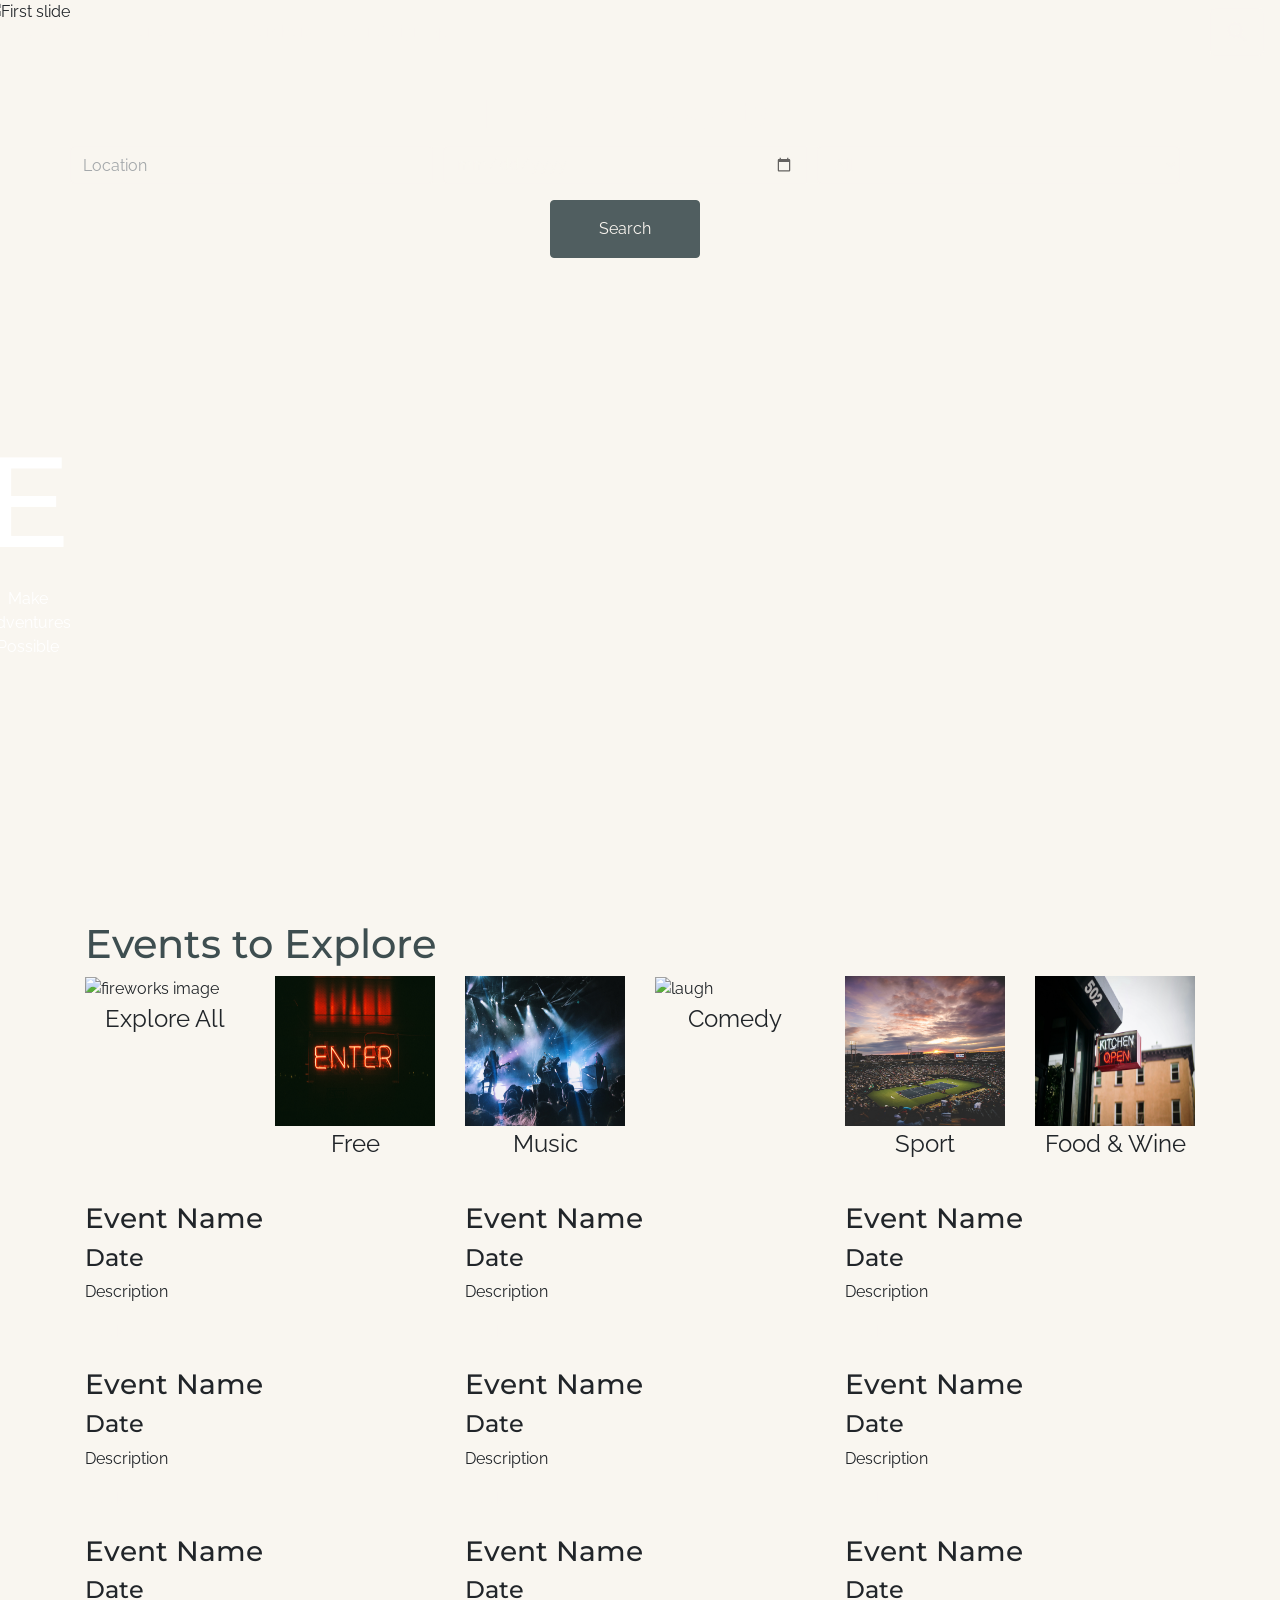
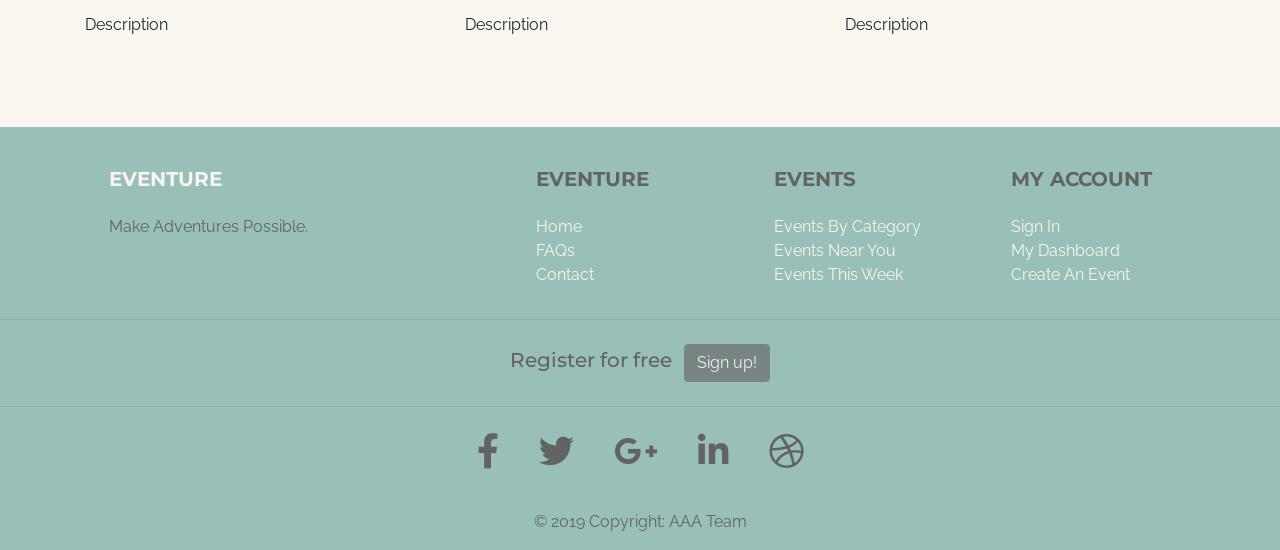
==== index.html @ 0b710f3f "fix responsive navbar" ====
<!DOCTYPE html>
<html lang="en">

<head>
  <meta charset="utf-8">
  <meta http-equiv="X-UA-Compatible" content="IE=edge">
  <title>Eventure</title>
  <meta name="viewport" content="width=device-width, initial-scale=1, shrink-to-fit=no">
  <link rel="stylesheet" href="https://stackpath.bootstrapcdn.com/bootstrap/4.3.1/css/bootstrap.min.css"
    integrity="sha384-ggOyR0iXCbMQv3Xipma34MD+dH/1fQ784/j6cY/iJTQUOhcWr7x9JvoRxT2MZw1T" crossorigin="anonymous">
  <link href="https://fonts.googleapis.com/css?family=Montserrat|Raleway" rel="stylesheet">
  <link rel="stylesheet" href="https://use.fontawesome.com/releases/v5.0.8/css/all.css">
  <link rel="stylesheet" type="text/css" media="screen" href="CSS/main.css">


</head>

<body class="noPadding">
 
  <div class="row">
    <nav class="navbar navbar-expand-lg fixed-top navbar-dark">
      <a class="navbar-brand" href="index.html"><i>Eventure</i></a>
      <button class="navbar-toggler" type="button" data-toggle="collapse" data-target="#navbarSupportedContent" aria-controls="navbarSupportedContent" aria-expanded="false" aria-label="Toggle navigation">
        <span class="navbar-toggler-icon"></span>
      </button>

      <div class="collapse navbar-collapse" id="navbarSupportedContent">
        <ul class="navbar-nav mr-auto">
          <li class="nav-item ">
            <a class="nav-link" href="#">Events <span class="sr-only">(current)</span></a>
          </li>
          <li class="nav-item">
            <a class="nav-link" href="#">News</a>
          </li>
          <li class="nav-item active">
            <a class="nav-link " href="#">
              Members
            </a>

          </li>

          <li class="nav-item">
            <a class="nav-link" href="#" tabindex="-1">Log In/ Sign Up</a>
          </li>
        </ul>
        <form class="form-inline my-2 my-lg-0">

          <button class="btn btn-outline-success my-2 my-sm-0 btn-lg magnify-icon" type="submit"><i
              class="fas fa-search"></i></button>
        </form>
      </div>
    </nav>
    <div class="search">
      <div class="container searchbar">
        <h1>Find an event!</h1>
        <div class="form-row">
          <div class="form-group col-lg-4">
            <label class="sr-only" for="location">Location</label>
            <input type="text" class="form-control searchforms" id="location" placeholder="Location">
          </div>
          <div class=" form-group col-lg-4">
            <label class="sr-only" for="date">When</label>
            <div class="input-group">
              <input type="date" class="form-control searchforms" id="date" placeholder="Date">
              <span class="input-group-addon"><i class="glyphicon glyphicon-calendar"></i></span>
            </div>
          </div>
          <div class="form-group col-lg-4">
            <label class="sr-only" for="category">Event Categories</label>
            <select id="category" name="category" class="form-control searchforms">
              <option value="1">All</option>
              <option value="2">Free</option>
              <option value="3">Music</option>
              <option value="4">Comedy</option>
              <option value="5">Sport</option>
              <option value="6">Food</option>
            </select>
          </div>
        </div>
        <div class="col-lg-12" id="button-center">
          <button type="submit" class="btn btn-default btn-primary searchbar-btn">Search</button>
        </div>
      </div>
    </div>

    <!--Entire width header/hero-->
    <div id="carouselExampleSlidesOnly" class="carousel slide" data-ride="carousel">
      <div class="carousel-inner event-slider ">
        <div class="carousel-item active banner-slide">
          <img class="d-block w-100" src="CSS/images/tickets_NEW.jpg" alt="First slide">
          <div class="carousel-caption d-none d-md-block text-center">
            <h1 class="carousel-title">Eventure</a></h1>
            <p>Make Adventures Possible</p>
          </div>
        </div>
        <div class="carousel-item banner-slide">
          <img class="d-block w-100" src="CSS/images/carousel1.jpg" alt="Second slide">
          <div class="carousel-caption d-none d-md-block">
            <h1 class="carousel-title">Have a boogie</h1>
            <p></p>
          </div>
        </div>

        <div class="carousel-item banner-slide">
          <img class="d-block w-100" src="CSS/images/carousel4-laughter.jpg" alt="Third slide">
          <div class="carousel-caption d-none d-md-block">
            <h1 class="carousel-title">Have a laugh</a></h1>
            <p></p>
          </div>
        </div>
        <div class="carousel-item banner-slide">
          <img class="d-block w-100" src="CSS/images/carousel-sport.jpg" alt="Fourth slide">
          <div class="carousel-caption d-none d-md-block">
            <h1 class="carousel-title">Make some noise</a></h1>
            <p></p>
          </div>
        </div>
        <div class="carousel-item banner-slide">
          <img class="d-block w-100" src="CSS/images/carousel3.jpg" alt="Fifth slide">
          <div class="carousel-caption d-none d-md-block">
            <h1 class="carousel-title">Wine 'n Dine</a></h1>
            <p></p>
          </div>
        </div>
      </div>
    </div>
  </div>
  <!--Container with event categories-->
  <div class="container" id="explore">
    <h1>Events to Explore</h1>
    <div class="row">
      <div class="col-lg-2">
        <img src="CSS/images/bubbles.jpg" class="img-fluid" alt="fireworks image">
        <p>Explore All</p>
      </div>
      <div class="col-lg-2">
        <img src="CSS/images/free.jpg" class="img-fluid" alt="free image">
        <p>Free</p>
      </div>


      <div class="col-lg-2">

        <img src="CSS/images/music.jpg" class="img-fluid" alt="concert">
        <p>Music</p>
      </div>
      <div class="col-lg-2">

        <img src="CSS/images/laugh.jpg" class="img-fluid" alt="laugh">
        <p>Comedy</p>

      </div>
      <div class="col-lg-2">

        <img src="CSS/images/sport.jpg" class="img-fluid" alt="tennis game">
        <p>Sport</p>

      </div>
      <div class="col-lg-2">

        <img src="CSS/images/food.jpg" class="img-fluid" alt="tacos">
        <p>Food & Wine</p>
      </div>
    </div>

  </div>

  <!--Upcoming Events Grid-->
  <div class="container" id="upcoming-events">
    <div class="row">
      <div class="col-lg-4">
        <img scr-"" class=img-fluid alt="">
        <h3>Event Name</h3>
        <h4>Date</h4>
        <p>Description</p>
        <a href="#">Book Now</a>
      </div>
      <div class="col-lg-4">
        <img scr-"" class=img-fluid alt="">
        <h3>Event Name</h3>
        <h4>Date</h4>
        <p>Description</p>
        <a href="#">Book Now</a>
      </div>
      <div class="col-lg-4">
        <img scr-"" class=img-fluid alt="">
        <h3>Event Name</h3>
        <h4>Date</h4>
        <p>Description</p>
        <a href="#">Book Now</a>
      </div>
      <div class="col-lg-4">
        <img scr-"" class=img-fluid alt="">
        <h3>Event Name</h3>
        <h4>Date</h4>
        <p>Description</p>
        <a href="#">Book Now</a>
      </div>
      <div class="col-lg-4">
        <img scr-"" class=img-fluid alt="">
        <h3>Event Name</h3>
        <h4>Date</h4>
        <p>Description</p>
        <a href="#">Book Now</a>
      </div>
      <div class="col-lg-4">
        <img scr-"" class=img-fluid alt="">
        <h3>Event Name</h3>
        <h4>Date</h4>
        <p>Description</p>
        <a href="#">Book Now</a>
      </div>
      <div class="col-lg-4">
        <img scr-"" class=img-fluid alt="">
        <h3>Event Name</h3>
        <h4>Date</h4>
        <p>Description</p>
        <a href="#">Book Now</a>
      </div>
      <div class="col-lg-4">
        <img scr-"" class=img-fluid alt="">
        <h3>Event Name</h3>
        <h4>Date</h4>
        <p>Description</p>
        <a href="#">Book Now</a>
      </div>
      <div class="col-lg-4">
        <img scr-"" class=img-fluid alt="">
        <h3>Event Name</h3>
        <h4>Date</h4>
        <p>Description</p>
        <a href="#">Book Now</a>
      </div>

    </div>










  </div>
  <!-- Footer -->
  <footer class="page-footer font-small stylish-color-dark pt-4">
    <!-- Footer Links -->
    <div class="container text-center text-md-left">

      <!-- Grid row -->
      <div class="row">

        <!-- Grid column -->
        <div class="col-md-4 mx-auto">

          <!-- Content -->
          <h5 class="font-weight-bold text-uppercase mt-3 mb-4 logo">EVENTURE</h5>
          <p>Make Adventures Possible.</p>

        </div>
        <!-- Grid column -->

        <hr class="clearfix w-100 d-md-none">

        <!-- Grid column -->
        <div class="col-md-2 mx-auto">

          <!-- Links -->
          <h5 class="font-weight-bold text-uppercase mt-3 mb-4">Eventure</h5>

          <ul class="list-unstyled">
            <li>
              <a href="index.html">Home</a>
            </li>
            <li>
              <a href="HTML/faq.html">FAQs</a>
            </li>
            <li>
              <a href="HTML/contact.html">Contact</a>
            </li>
          </ul>

        </div>
        <!-- Grid column -->

        <hr class="clearfix w-100 d-md-none">

        <!-- Grid column -->
        <div class="col-md-2 mx-auto">

          <!-- Links -->
          <h5 class="font-weight-bold text-uppercase mt-3 mb-4">Events</h5>

          <ul class="list-unstyled">
            <li>
              <a href="#!">Events By Category</a>
            </li>
            <li>
              <a href="#!">Events Near You</a>
            </li>
            <li>
              <a href="#!">Events This Week</a>
            </li>
          </ul>

        </div>
        <!-- Grid column -->

        <hr class="clearfix w-100 d-md-none">

        <!-- Grid column -->
        <div class="col-md-2 mx-auto">

          <!-- Links -->
          <h5 class="font-weight-bold text-uppercase mt-3 mb-4">My Account</h5>

          <ul class="list-unstyled">
            <li>
              <a href="#!">Sign In</a>
            </li>
            <li>
              <a href="HTML/dashboard.html">My Dashboard</a>
            </li>
            <li>
              <a href="HTML/create-an-event.html">Create An Event</a>
            </li>

          </ul>

        </div>
        <!-- Grid column -->

      </div>
      <!-- Grid row -->

    </div>
    <!-- Footer Links -->

    <hr>

    <!-- Call to action -->
    <ul class="list-unstyled list-inline text-center py-2">
      <li class="list-inline-item">
        <h5 class="mb-1">Register for free</h5>
      </li>
      <li class="list-inline-item">
        <a href="#!" class="btn btn-danger btn-rounded">Sign up!</a>
      </li>
    </ul>
    <!-- Call to action -->

    <hr>

    <!-- Social buttons -->
    <ul class="list-unstyled list-inline text-center">
      <li class="list-inline-item">
        <a class="btn-floating btn-fb mx-1">
          <i class="fab fa-facebook-f"> </i>
        </a>
      </li>
      <li class="list-inline-item">
        <a class="btn-floating btn-tw mx-1">
          <i class="fab fa-twitter"> </i>
        </a>
      </li>
      <li class="list-inline-item">
        <a class="btn-floating btn-gplus mx-1">
          <i class="fab fa-google-plus-g"> </i>
        </a>
      </li>
      <li class="list-inline-item">
        <a class="btn-floating btn-li mx-1">
          <i class="fab fa-linkedin-in"> </i>
        </a>
      </li>
      <li class="list-inline-item">
        <a class="btn-floating btn-dribbble mx-1">
          <i class="fab fa-dribbble"> </i>
        </a>
      </li>
    </ul>
    <!-- Social buttons -->

    <!-- Copyright -->
    <div class="footer-copyright text-center py-3">© 2019 Copyright: AAA Team
    </div>
    <!-- Copyright -->

  </footer>
  <!-- Optional JavaScript -->
  <!-- jQuery first, then Popper.js, then Bootstrap JS -->
  <script src="https://code.jquery.com/jquery-3.3.1.slim.min.js"
    integrity="sha384-q8i/X+965DzO0rT7abK41JStQIAqVgRVzpbzo5smXKp4YfRvH+8abtTE1Pi6jizo" crossorigin="anonymous">
  </script>
  <script src="https://cdnjs.cloudflare.com/ajax/libs/popper.js/1.14.7/umd/popper.min.js"
    integrity="sha384-UO2eT0CpHqdSJQ6hJty5KVphtPhzWj9WO1clHTMGa3JDZwrnQq4sF86dIHNDz0W1" crossorigin="anonymous">
  </script>
  <script src="https://stackpath.bootstrapcdn.com/bootstrap/4.3.1/js/bootstrap.min.js"
    integrity="sha384-JjSmVgyd0p3pXB1rRibZUAYoIIy6OrQ6VrjIEaFf/nJGzIxFDsf4x0xIM+B07jRM" crossorigin="anonymous">
  </script>
  <script src="main.js"></script>
</body>

</html>
---- CSS/main.css ----
body {
    background-color: #f9f6f0;
    font-family: 'Raleway', sans-serif;
    padding-top: 56px;
}

.noPadding {
    padding-top: 0;
}

h1, h2, h3, h4, h5 {
    font-family: 'Montserrat', sans-serif;
}
/* Links */

a {
    color: #f9f6f0;
}
a:hover {
    font-weight: bold;
    color: #f9f6f0;
}
/* Navbar */
.navbar-dark .navbar-brand {
    color: #f9f6f0;
}
.navbar-dark .navbar-nav .nav-link {
    color:  #f9f6f0;
}

.navbar-dark .navbar-nav .active>.nav-link {
    color: #f9f6f0;
}

/* Med-small screens */
@media screen and (max-width: 992px) {
    .navbar-collapse{
        background-color: #3E4E50;
        opacity: .9;
    }

}
/* Button styles */
.btn {
    background-color: #3E4E50;
    border-color: #3E4E50;
    color: #f9f6f0;
    opacity: .9;
}
.btn:hover {
    font-weight: bold;
    background-color: #3E4E50;
    border-color: #3E4E50;
    opacity: 1;
    

}
.eventJumbo {
    background: url(images/placeholder_jumbo.jpg);
    background-size: cover;
    height: 50vh;
}

#eventInformation {
    background: #70A9A1;
    height: 50vh;
}

#eventInformation h1 {
    font-size: 2em;
}

#socialButtons {
    height: 50px;
    background-color: #D9594C;
    overflow: hidden;
}

#socialButtons h3 {
    display: inline-block;
}

.fab {
   font-size: 35px;
   margin: 5px;
   padding: 5px;
}

#map {
    height: 400px;
    margin: 0;
    padding: 0;
}

#map2 {
    height: 400px;
    margin: 0;
    padding: 0;
}

.fa-twitter:hover {
    color:  #1DA1F2;
    cursor: pointer;
}

.fa-facebook:hover {
    color:  #3b5998;
    cursor: pointer;
}

.fa-instagram:hover {
    color:  #bc2a8d;
    cursor: pointer;


}

footer {
    background-color: #70A9A1;
    margin-top: 50px;
    opacity: .7;
}

h5.logo{
    color: #f9f6f0;
}

#createEventButton {
    display: block;
    margin: 0 auto;
}

.contactUsInner .form-row .form-group col-lg-4{
    display: block;
    margin: 0 auto;
}

/* Main search Bar */
.search {
    width: 100%;
    position: absolute;
    top: 10%;
    z-index: 10;
 }
.searchbar h1 {
   text-align: center;  
   color: #f9f6f0;
}
.searchbar .form-control {
    opacity: .6;
 }

 .searchbar-btn {
    padding: 1rem 3em;
   
 }

.btn.magnify-icon {
    background-color: transparent;
    border: 1px solid #f9f6f0;
       
}

.btn.magnify-icon:hover {
    font-weight: bolder;
}

 #button-center{
    display: flex;
    justify-content: center;
    padding: 0;
 }
 
 /* Homepage Carousel*/
.event-slider .banner-slide {
   height: 100vh;
}

.banner-slide h1 {
  letter-spacing: 5px;
   font-size: 8em;
}

.banner-slide .carousel-caption {
   top: 45%;
   left: 0;
   width: 100%;
}
/* Find an Event Section */
#explore .img-fluid {
   height: 150px;
   width: 100%;
}

#explore h1 {
    color:  #3E4E50;
    margin-top: 20px;
 }
 
#explore p {
    text-align: center;
    font-size: 1.5em;
}

/*Member Dash components*/
#cont-text{
    text-align: center;
    overflow: hidden;
  }
  
  .dash-nav{
    float: inherit;
    margin-top: 70px;
    overflow: hidden;
    height: 90%;
    flex-flow: column;
    background-color: #7EA8BE;
    background-size: cover;
  
  }

  .dash-nav a{
      color: rgb(110, 110, 184);
  }

 
  
  #main-card{
    margin: 20px;
  }

.searchforms {
    background-color: transparent;
    border: 1.5px solid #f9f6f0;
    color:  #f9f6f0;
}
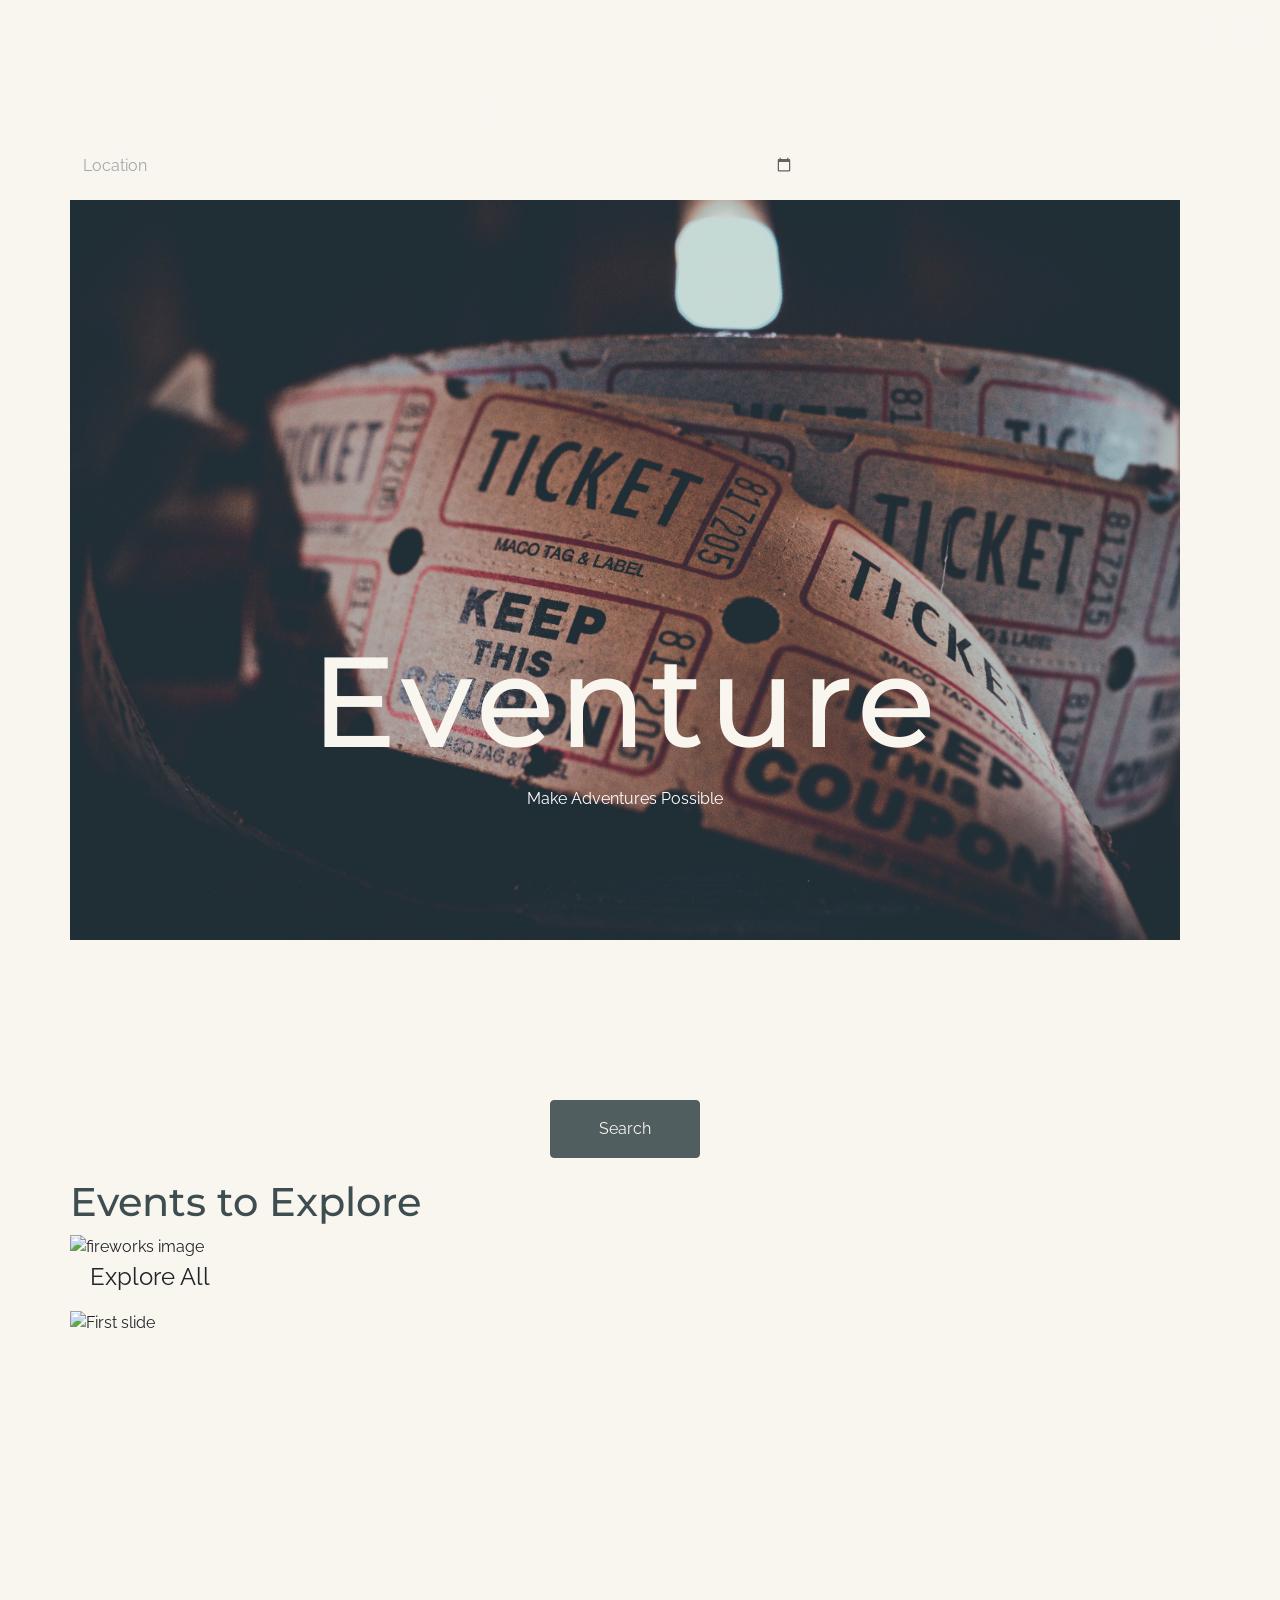
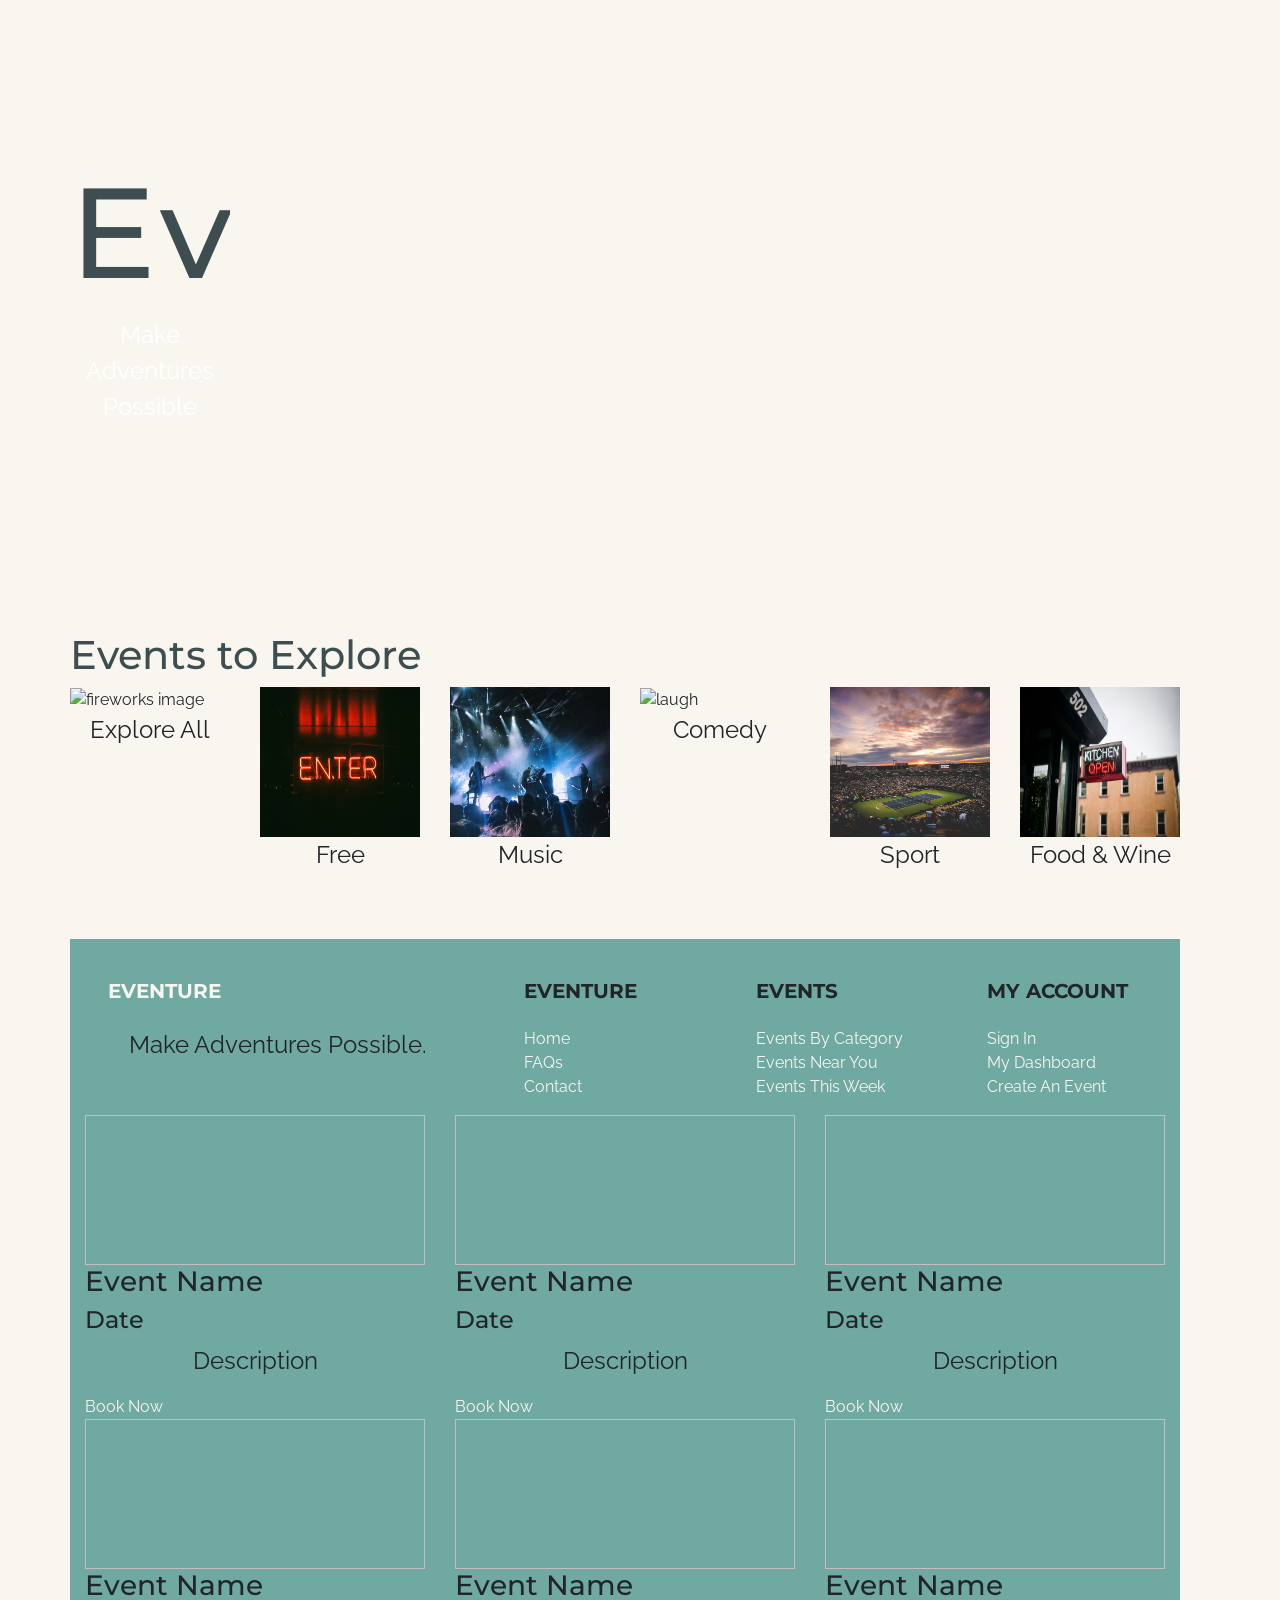
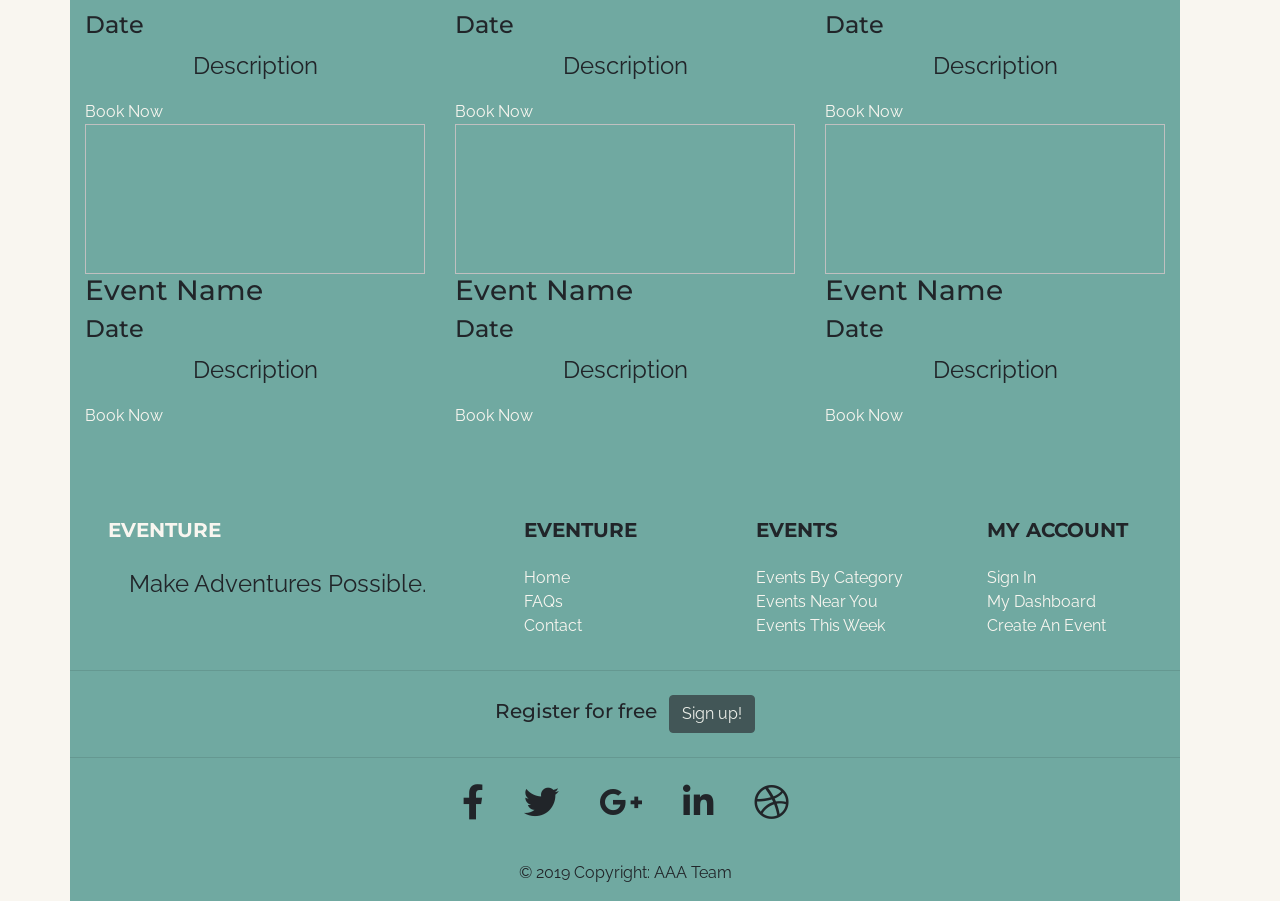
==== commit 76025213: "Merge branch 'production' into Jill" ====
--- a/index.html
+++ b/index.html
@@ -77,11 +77,60 @@
             </select>
           </div>
         </div>
+
+        <!--Entire width header/hero-->
+
+        <div id="carouselExampleSlidesOnly" class="carousel slide" data-ride="carousel">
+            <div class="carousel-inner event-slider ">
+                     <div class="carousel-item active banner-slide">
+                            <img class="d-block w-100" src="CSS/images/tickets.jpg" alt="First slide">
+                            <div class="carousel-caption d-none d-md-block text-center">
+                                <h1 class="carousel-title">Eventure</a></h1>
+                                <p>Make Adventures Possible</p>
+                            </div>
+                    </div>
+                <div class="carousel-item banner-slide">
+                    <img class="d-block w-100" src="CSS/images/carousel1.jpg" alt="Second slide">
+                    <div class="carousel-caption d-none d-md-block">
+                        <h1 class="carousel-title">Have a boogie</h1>
+                        <p></p>
+                    </div>
+                </div>
+              
+                <div class="carousel-item banner-slide">
+                    <img class="d-block w-100" src="CSS/images/carousel4-laughter.jpg" alt="Third slide">
+                    <div class="carousel-caption d-none d-md-block">
+                        <h1 class="carousel-title">Have a laugh</a></h1>
+                        <p></p>
+                    </div>
+                </div>
+                <div class="carousel-item banner-slide">
+                    <img class="d-block w-100" src="CSS/images/carousel-sport.jpg" alt="Fourth slide">
+                    <div class="carousel-caption d-none d-md-block">
+                        <h1 class="carousel-title">Make some noise</a></h1>
+                        <p></p>
+                    </div>
+                </div>
+                <div class="carousel-item banner-slide">
+                        <img class="d-block w-100" src="CSS/images/carousel3.jpg" alt="Fifth slide">
+                        <div class="carousel-caption d-none d-md-block">
+                            <h1 class="carousel-title">Wine 'n Dine</a></h1>
+                            <p></p>
+                        </div>
+                    </div>
+            </div>
         <div class="col-lg-12" id="button-center">
           <button type="submit" class="btn btn-default btn-primary searchbar-btn">Search</button>
         </div>
       </div>
     </div>
+    <!--Container with event categories-->
+    <div class="container" id="explore">
+        <h1>Events to Explore</h1>
+        <div class="row">
+            <div class="col-lg-2">
+                <img src="CSS/images/bubbles.jpg" class="img-fluid" alt="fireworks image">
+                <p>Explore All</p>
 
     <!--Entire width header/hero-->
     <div id="carouselExampleSlidesOnly" class="carousel slide" data-ride="carousel">
@@ -162,6 +211,97 @@
         <p>Food & Wine</p>
       </div>
     </div>
+    <!-- Footer -->
+<footer class="page-footer font-small stylish-color-dark pt-4">
+        <!-- Footer Links -->
+        <div class="container text-center text-md-left">
+    
+          <!-- Grid row -->
+          <div class="row">
+    
+            <!-- Grid column -->
+            <div class="col-md-4 mx-auto">
+    
+              <!-- Content -->
+              <h5 class="font-weight-bold text-uppercase mt-3 mb-4 logo">EVENTURE</h5>
+              <p>Make Adventures Possible.</p>
+    
+            </div>
+            <!-- Grid column -->
+    
+            <hr class="clearfix w-100 d-md-none">
+    
+            <!-- Grid column -->
+            <div class="col-md-2 mx-auto">
+    
+              <!-- Links -->
+              <h5 class="font-weight-bold text-uppercase mt-3 mb-4">Eventure</h5>
+    
+              <ul class="list-unstyled">
+                <li>
+                  <a href="#!">Home</a>
+                </li>
+                <li>
+                  <a href="#!">FAQs</a>
+                </li>
+                <li>
+                  <a href="#!">Contact</a>
+                </li>
+              </ul>
+    
+            </div>
+            <!-- Grid column -->
+    
+            <hr class="clearfix w-100 d-md-none">
+    
+            <!-- Grid column -->
+            <div class="col-md-2 mx-auto">
+    
+              <!-- Links -->
+              <h5 class="font-weight-bold text-uppercase mt-3 mb-4">Events</h5>
+    
+              <ul class="list-unstyled">
+                <li>
+                  <a href="#!">Events By Category</a>
+                </li>
+                <li>
+                  <a href="#!">Events Near You</a>
+                </li>
+                <li>
+                  <a href="#!">Events This Week</a>
+                </li>
+              </ul>
+    
+            </div>
+            <!-- Grid column -->
+    
+            <hr class="clearfix w-100 d-md-none">
+    
+            <!-- Grid column -->
+            <div class="col-md-2 mx-auto">
+    
+              <!-- Links -->
+              <h5 class="font-weight-bold text-uppercase mt-3 mb-4">My Account</h5>
+    
+              <ul class="list-unstyled">
+                <li>
+                  <a href="#!">Sign In</a>
+                </li>
+                <li>
+                  <a href="#!">My Dashboard</a>
+                </li>
+                <li>
+                  <a href="#!">Create An Event</a>
+                </li>
+            
+              </ul>
+    
+            </div>
+            <!-- Grid column -->
+    
+          </div>
+          <!-- Grid row -->
+    
 
   </div>
 
--- a/CSS/main.css
+++ b/CSS/main.css
@@ -17,21 +17,31 @@
     color: #f9f6f0;
 }
 a:hover {
+    text-decoration: underline;
+    text-decoration-color: #f9f6f0;
     font-weight: bold;
     color: #f9f6f0;
+    padding-bottom: 1px;
 }
 /* Navbar */
 .navbar-dark .navbar-brand {
     color: #f9f6f0;
 }
+
 .navbar-dark .navbar-nav .nav-link {
     color:  #f9f6f0;
 }
-
+.navbar-dark .navbar-nav .nav-link:hover {
+    text-decoration: underline;
+    text-decoration-color: #f9f6f0;
+}
 .navbar-dark .navbar-nav .active>.nav-link {
     color: #f9f6f0;
 }
 
+.color-header {
+    background-color: #70A9A1;
+}
 /* Med-small screens */
 @media screen and (max-width: 992px) {
     .navbar-collapse{
@@ -62,7 +72,8 @@
 }
 
 #eventInformation {
-    background: #70A9A1;
+  
+   padding-top: 35px;
     height: 50vh;
 }
 
@@ -98,6 +109,15 @@
     padding: 0;
 }
 
+#locationField, #controls {
+    position: relative;
+  }
+
+ .autocomplete {
+    position: absolute;
+    width: 50%;
+  }
+
 .fa-twitter:hover {
     color:  #1DA1F2;
     cursor: pointer;
@@ -118,7 +138,7 @@
 footer {
     background-color: #70A9A1;
     margin-top: 50px;
-    opacity: .7;
+    
 }
 
 h5.logo{
@@ -203,6 +223,18 @@
 }
 
 /*Member Dash components*/
+#blktxt a{
+    color: rgb(21, 22, 22);
+}
+
+#blktxt .btn.magnify-icon{
+    border: 1px solid black;
+}
+
+#blktxt .fa-search{
+    color: rgb(21, 22, 22);
+}
+
 #cont-text{
     text-align: center;
     overflow: hidden;
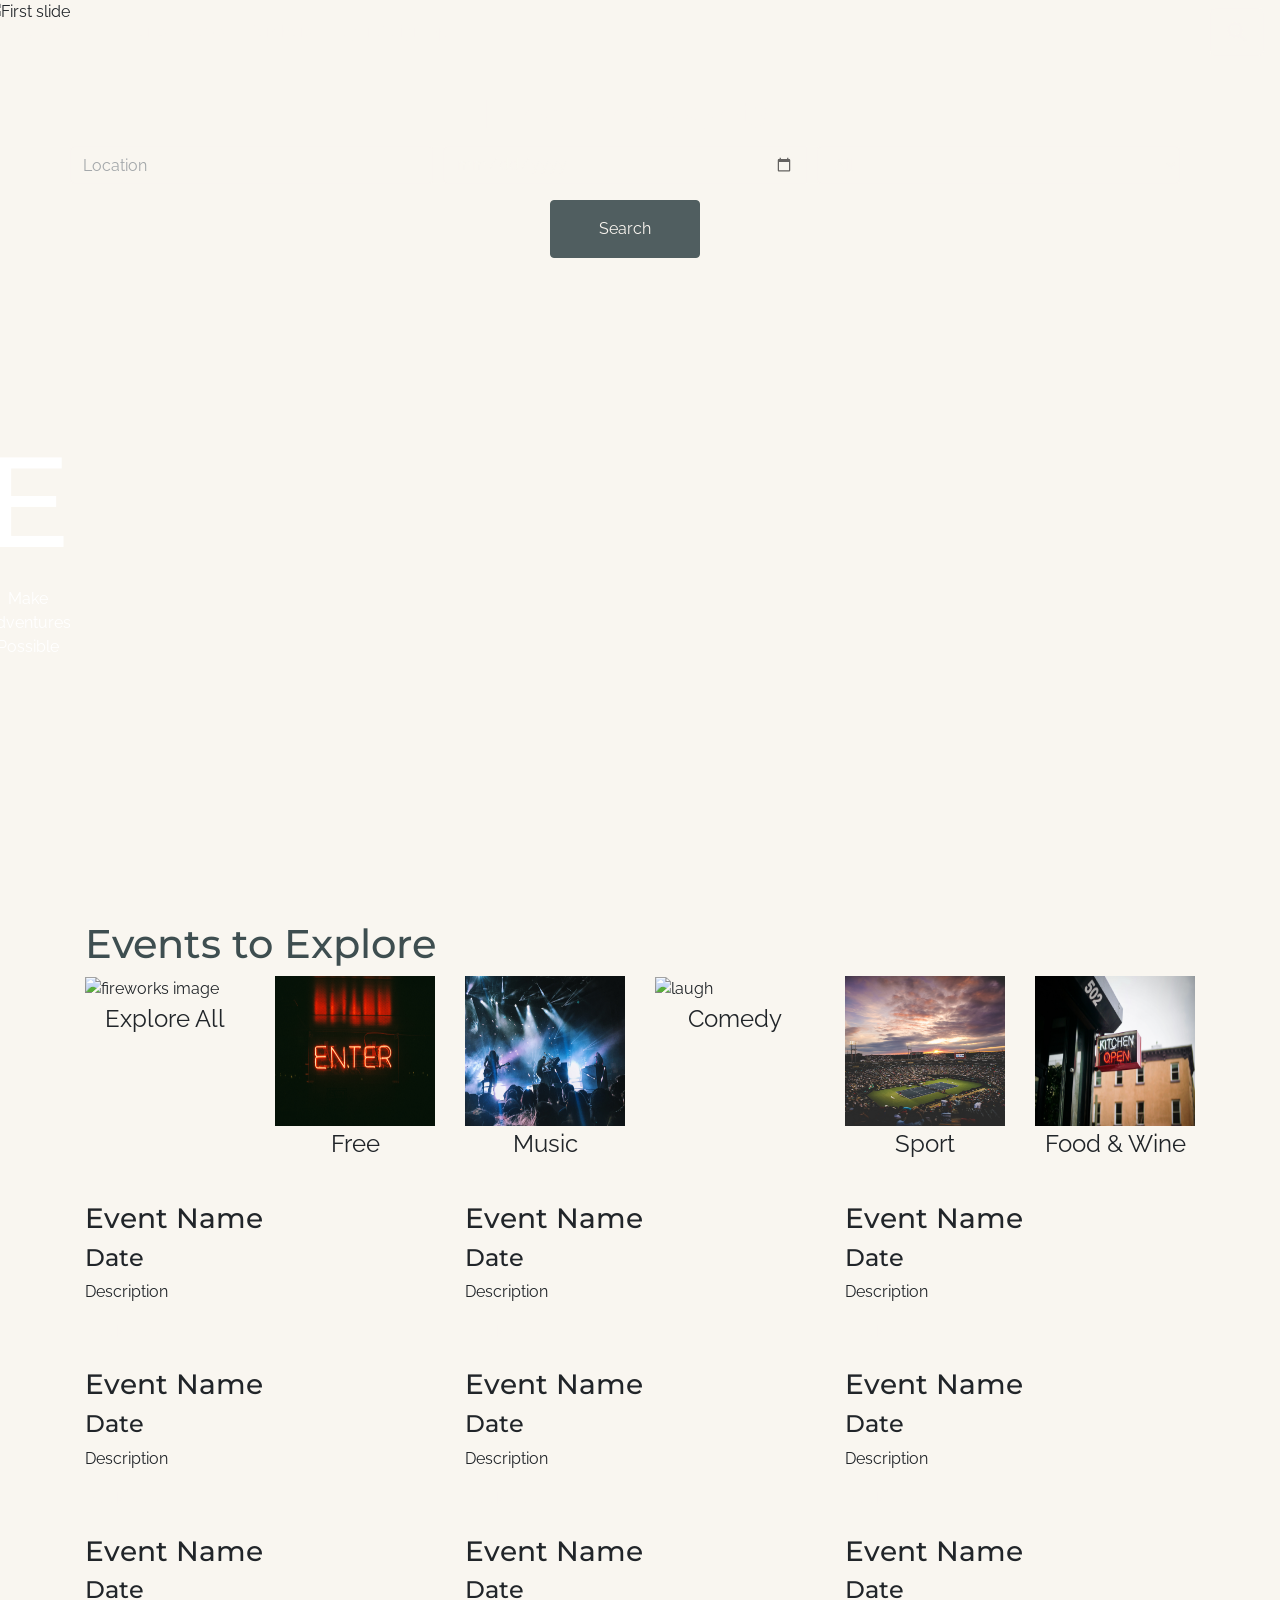
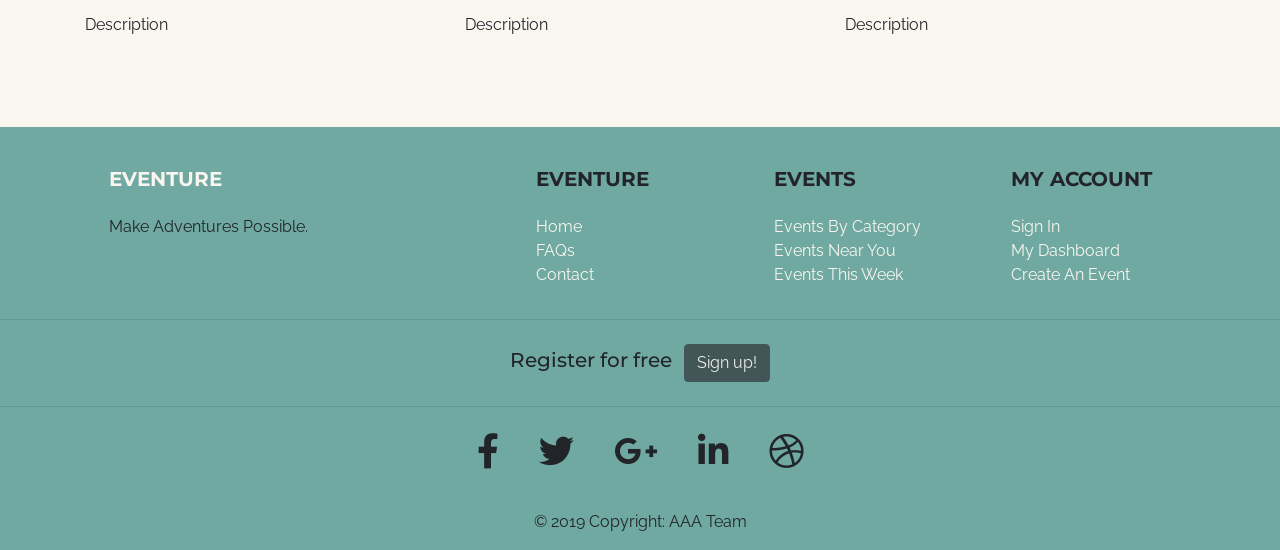
==== commit 946435f4: "Fix index.html" ====
--- a/index.html
+++ b/index.html
@@ -77,60 +77,11 @@
             </select>
           </div>
         </div>
-
-        <!--Entire width header/hero-->
-
-        <div id="carouselExampleSlidesOnly" class="carousel slide" data-ride="carousel">
-            <div class="carousel-inner event-slider ">
-                     <div class="carousel-item active banner-slide">
-                            <img class="d-block w-100" src="CSS/images/tickets.jpg" alt="First slide">
-                            <div class="carousel-caption d-none d-md-block text-center">
-                                <h1 class="carousel-title">Eventure</a></h1>
-                                <p>Make Adventures Possible</p>
-                            </div>
-                    </div>
-                <div class="carousel-item banner-slide">
-                    <img class="d-block w-100" src="CSS/images/carousel1.jpg" alt="Second slide">
-                    <div class="carousel-caption d-none d-md-block">
-                        <h1 class="carousel-title">Have a boogie</h1>
-                        <p></p>
-                    </div>
-                </div>
-              
-                <div class="carousel-item banner-slide">
-                    <img class="d-block w-100" src="CSS/images/carousel4-laughter.jpg" alt="Third slide">
-                    <div class="carousel-caption d-none d-md-block">
-                        <h1 class="carousel-title">Have a laugh</a></h1>
-                        <p></p>
-                    </div>
-                </div>
-                <div class="carousel-item banner-slide">
-                    <img class="d-block w-100" src="CSS/images/carousel-sport.jpg" alt="Fourth slide">
-                    <div class="carousel-caption d-none d-md-block">
-                        <h1 class="carousel-title">Make some noise</a></h1>
-                        <p></p>
-                    </div>
-                </div>
-                <div class="carousel-item banner-slide">
-                        <img class="d-block w-100" src="CSS/images/carousel3.jpg" alt="Fifth slide">
-                        <div class="carousel-caption d-none d-md-block">
-                            <h1 class="carousel-title">Wine 'n Dine</a></h1>
-                            <p></p>
-                        </div>
-                    </div>
-            </div>
         <div class="col-lg-12" id="button-center">
           <button type="submit" class="btn btn-default btn-primary searchbar-btn">Search</button>
         </div>
       </div>
     </div>
-    <!--Container with event categories-->
-    <div class="container" id="explore">
-        <h1>Events to Explore</h1>
-        <div class="row">
-            <div class="col-lg-2">
-                <img src="CSS/images/bubbles.jpg" class="img-fluid" alt="fireworks image">
-                <p>Explore All</p>
 
     <!--Entire width header/hero-->
     <div id="carouselExampleSlidesOnly" class="carousel slide" data-ride="carousel">
@@ -211,97 +162,6 @@
         <p>Food & Wine</p>
       </div>
     </div>
-    <!-- Footer -->
-<footer class="page-footer font-small stylish-color-dark pt-4">
-        <!-- Footer Links -->
-        <div class="container text-center text-md-left">
-    
-          <!-- Grid row -->
-          <div class="row">
-    
-            <!-- Grid column -->
-            <div class="col-md-4 mx-auto">
-    
-              <!-- Content -->
-              <h5 class="font-weight-bold text-uppercase mt-3 mb-4 logo">EVENTURE</h5>
-              <p>Make Adventures Possible.</p>
-    
-            </div>
-            <!-- Grid column -->
-    
-            <hr class="clearfix w-100 d-md-none">
-    
-            <!-- Grid column -->
-            <div class="col-md-2 mx-auto">
-    
-              <!-- Links -->
-              <h5 class="font-weight-bold text-uppercase mt-3 mb-4">Eventure</h5>
-    
-              <ul class="list-unstyled">
-                <li>
-                  <a href="#!">Home</a>
-                </li>
-                <li>
-                  <a href="#!">FAQs</a>
-                </li>
-                <li>
-                  <a href="#!">Contact</a>
-                </li>
-              </ul>
-    
-            </div>
-            <!-- Grid column -->
-    
-            <hr class="clearfix w-100 d-md-none">
-    
-            <!-- Grid column -->
-            <div class="col-md-2 mx-auto">
-    
-              <!-- Links -->
-              <h5 class="font-weight-bold text-uppercase mt-3 mb-4">Events</h5>
-    
-              <ul class="list-unstyled">
-                <li>
-                  <a href="#!">Events By Category</a>
-                </li>
-                <li>
-                  <a href="#!">Events Near You</a>
-                </li>
-                <li>
-                  <a href="#!">Events This Week</a>
-                </li>
-              </ul>
-    
-            </div>
-            <!-- Grid column -->
-    
-            <hr class="clearfix w-100 d-md-none">
-    
-            <!-- Grid column -->
-            <div class="col-md-2 mx-auto">
-    
-              <!-- Links -->
-              <h5 class="font-weight-bold text-uppercase mt-3 mb-4">My Account</h5>
-    
-              <ul class="list-unstyled">
-                <li>
-                  <a href="#!">Sign In</a>
-                </li>
-                <li>
-                  <a href="#!">My Dashboard</a>
-                </li>
-                <li>
-                  <a href="#!">Create An Event</a>
-                </li>
-            
-              </ul>
-    
-            </div>
-            <!-- Grid column -->
-    
-          </div>
-          <!-- Grid row -->
-    
 
   </div>
 
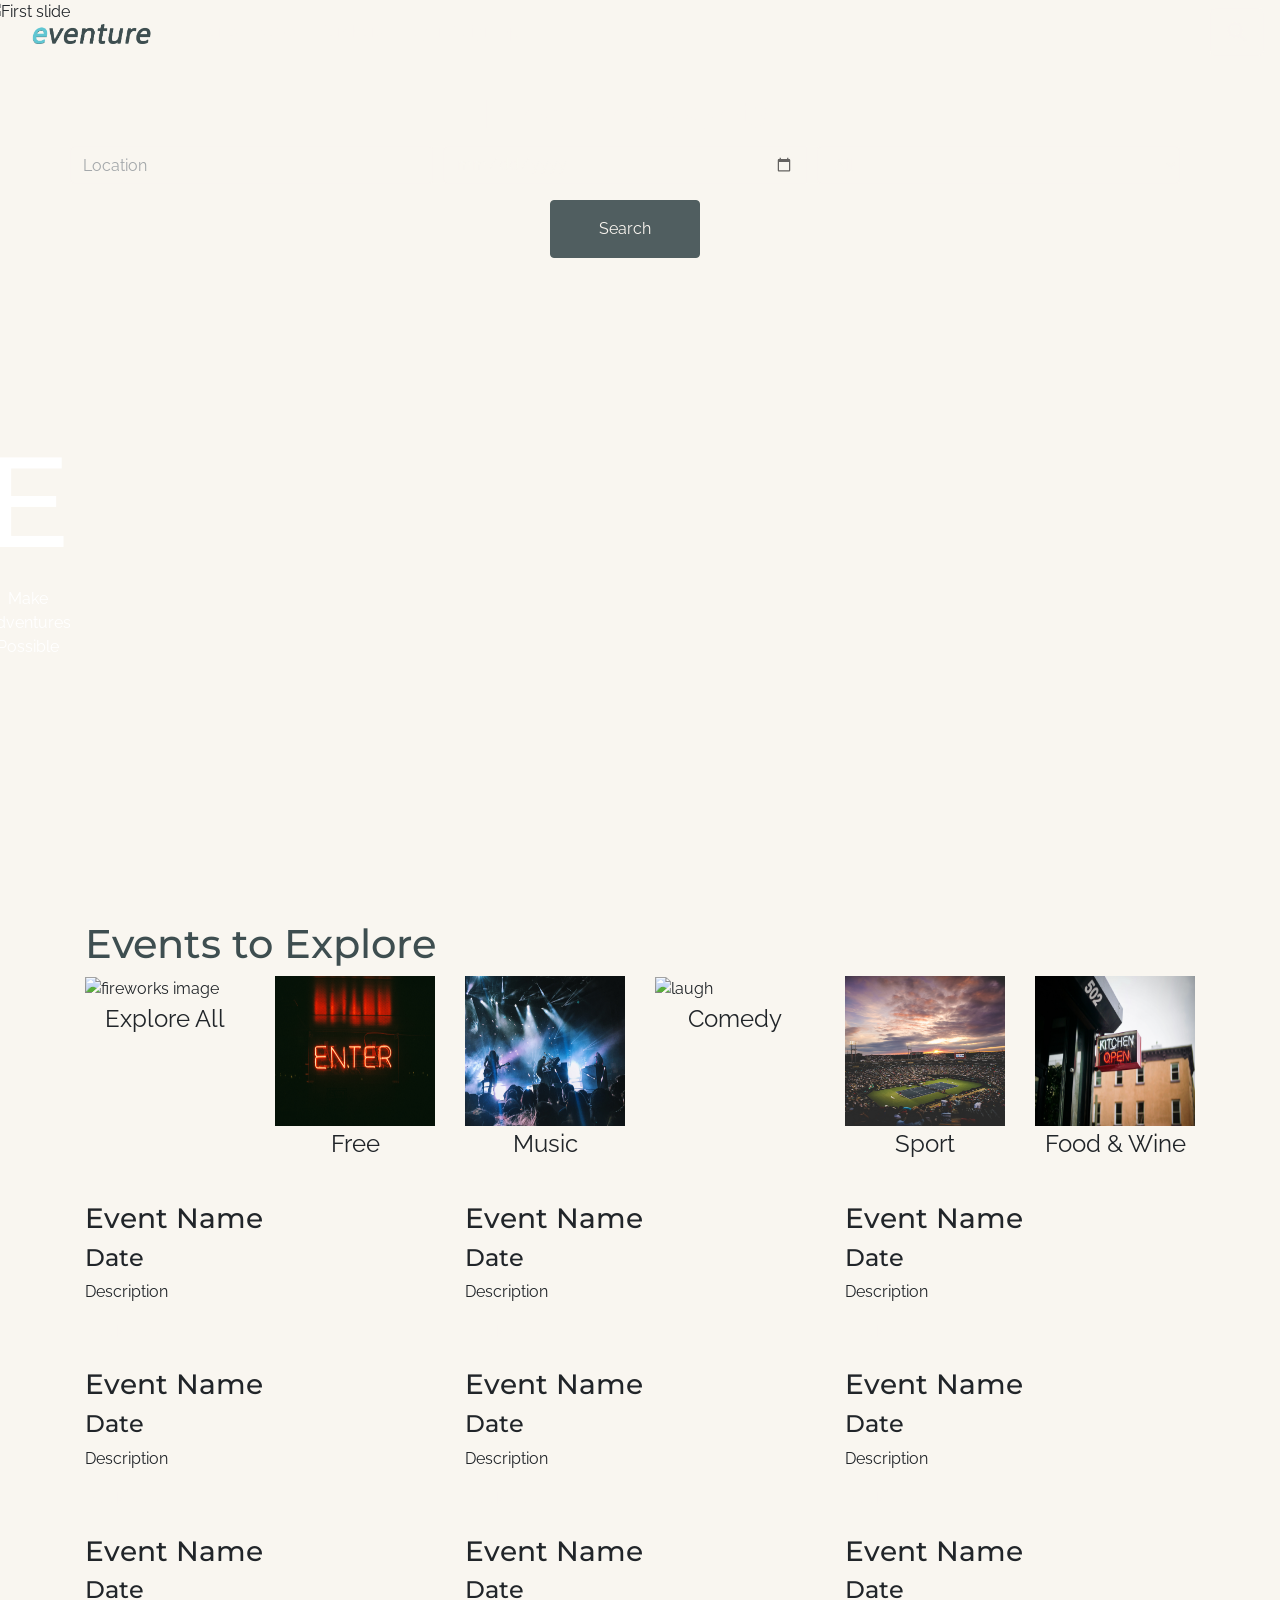
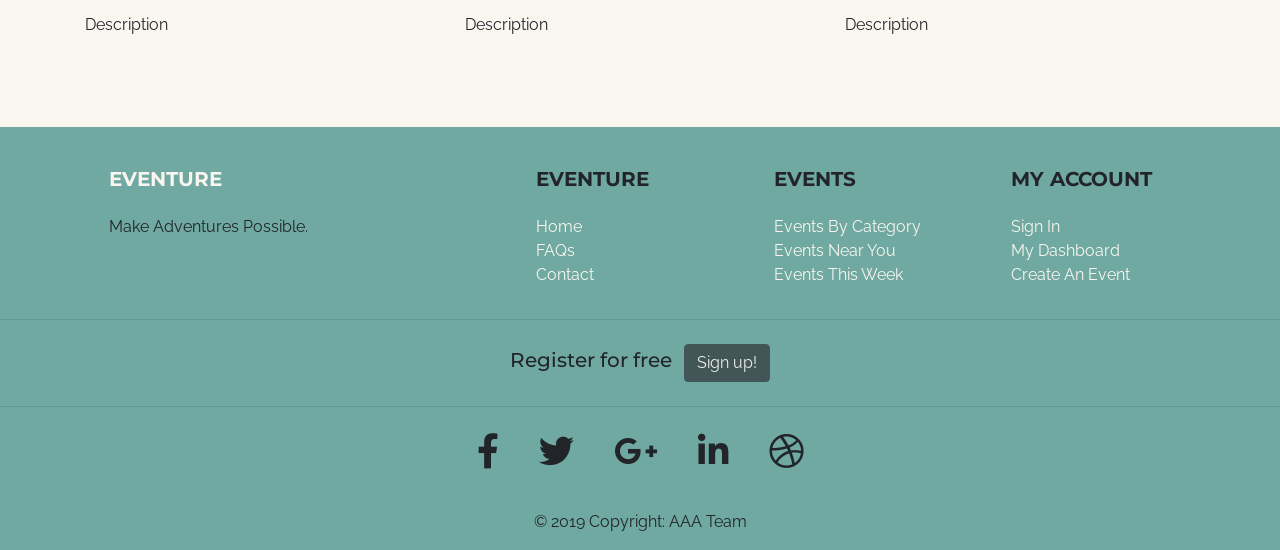
==== commit 68847e32: "Added logo to header" ====
--- a/index.html
+++ b/index.html
@@ -19,7 +19,7 @@
  
   <div class="row">
     <nav class="navbar navbar-expand-lg fixed-top navbar-dark">
-      <a class="navbar-brand" href="index.html"><i>Eventure</i></a>
+      <a class="navbar-brand" href="index.html"><img src="CSS/images/eventure logo 2.2.png" class="logo-icon"></a>
       <button class="navbar-toggler" type="button" data-toggle="collapse" data-target="#navbarSupportedContent" aria-controls="navbarSupportedContent" aria-expanded="false" aria-label="Toggle navigation">
         <span class="navbar-toggler-icon"></span>
       </button>
--- a/CSS/main.css
+++ b/CSS/main.css
@@ -41,6 +41,10 @@
 
 .color-header {
     background-color: #70A9A1;
+}
+
+.logo-icon {
+    width: 150px;
 }
 /* Med-small screens */
 @media screen and (max-width: 992px) {
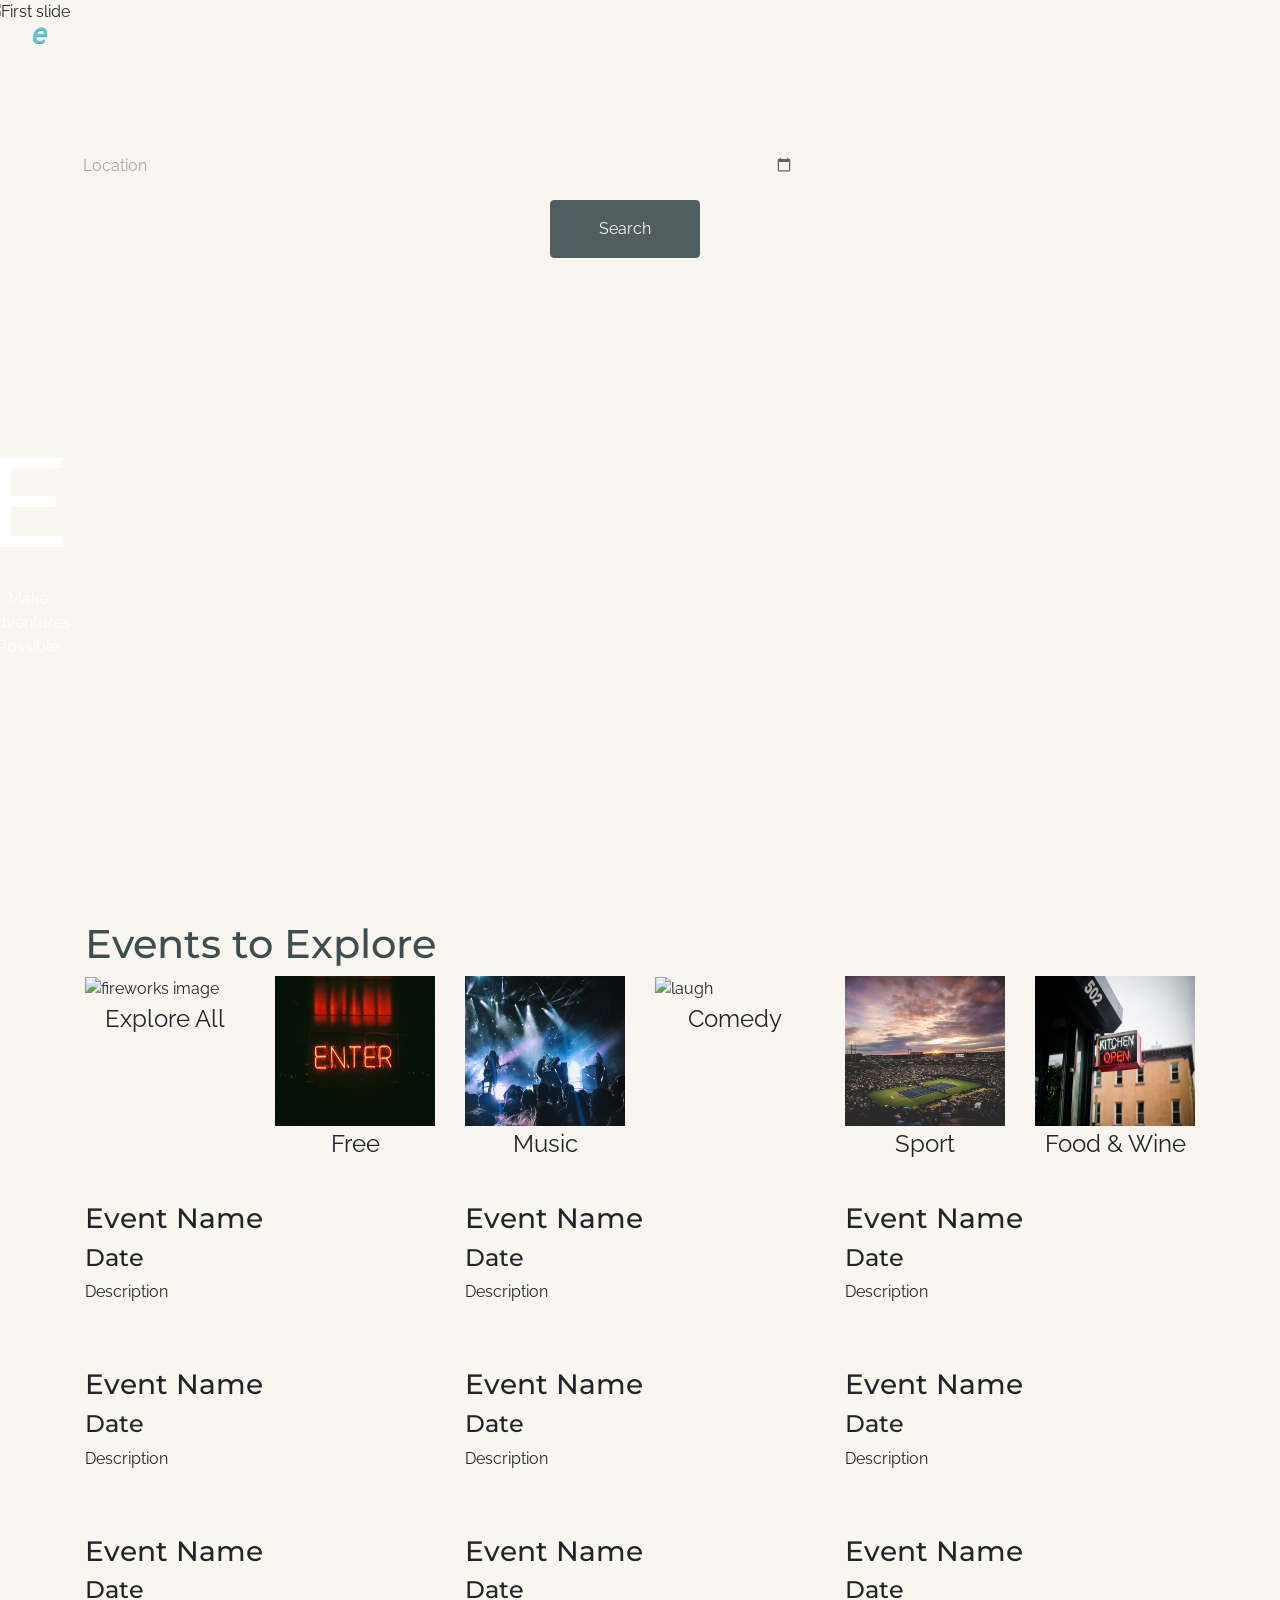
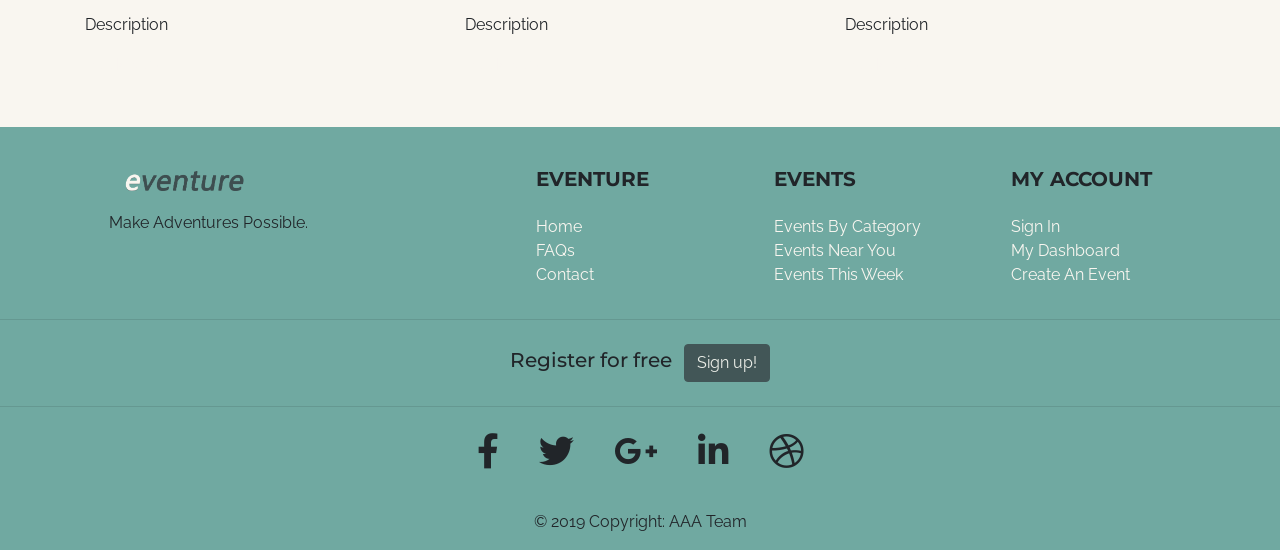
==== commit 1f58abe1: "Add logo to header and footer" ====
--- a/index.html
+++ b/index.html
@@ -19,7 +19,7 @@
  
   <div class="row">
     <nav class="navbar navbar-expand-lg fixed-top navbar-dark">
-      <a class="navbar-brand" href="index.html"><img src="CSS/images/eventure logo 2.2.png" class="logo-icon"></a>
+      <a class="navbar-brand" href="index.html"><img src="CSS/images/eventure logo 2.3.png" class="logo-icon"></a>
       <button class="navbar-toggler" type="button" data-toggle="collapse" data-target="#navbarSupportedContent" aria-controls="navbarSupportedContent" aria-expanded="false" aria-label="Toggle navigation">
         <span class="navbar-toggler-icon"></span>
       </button>
@@ -256,8 +256,10 @@
         <div class="col-md-4 mx-auto">
 
           <!-- Content -->
-          <h5 class="font-weight-bold text-uppercase mt-3 mb-4 logo">EVENTURE</h5>
-          <p>Make Adventures Possible.</p>
+          <!-- <h5 class="font-weight-bold text-uppercase mt-3 mb-4 logo-icon">EVENTURE</h5> -->
+          
+          <img src="CSS/images/eventure logo 2.4(white).png" class="logo-icon footer">
+            <p style="padding-top: 20px">Make Adventures Possible.</p>
 
         </div>
         <!-- Grid column -->
--- a/CSS/main.css
+++ b/CSS/main.css
@@ -45,6 +45,10 @@
 
 .logo-icon {
     width: 150px;
+}
+
+.logo-icon.footer {
+    padding-top: 20px;
 }
 /* Med-small screens */
 @media screen and (max-width: 992px) {
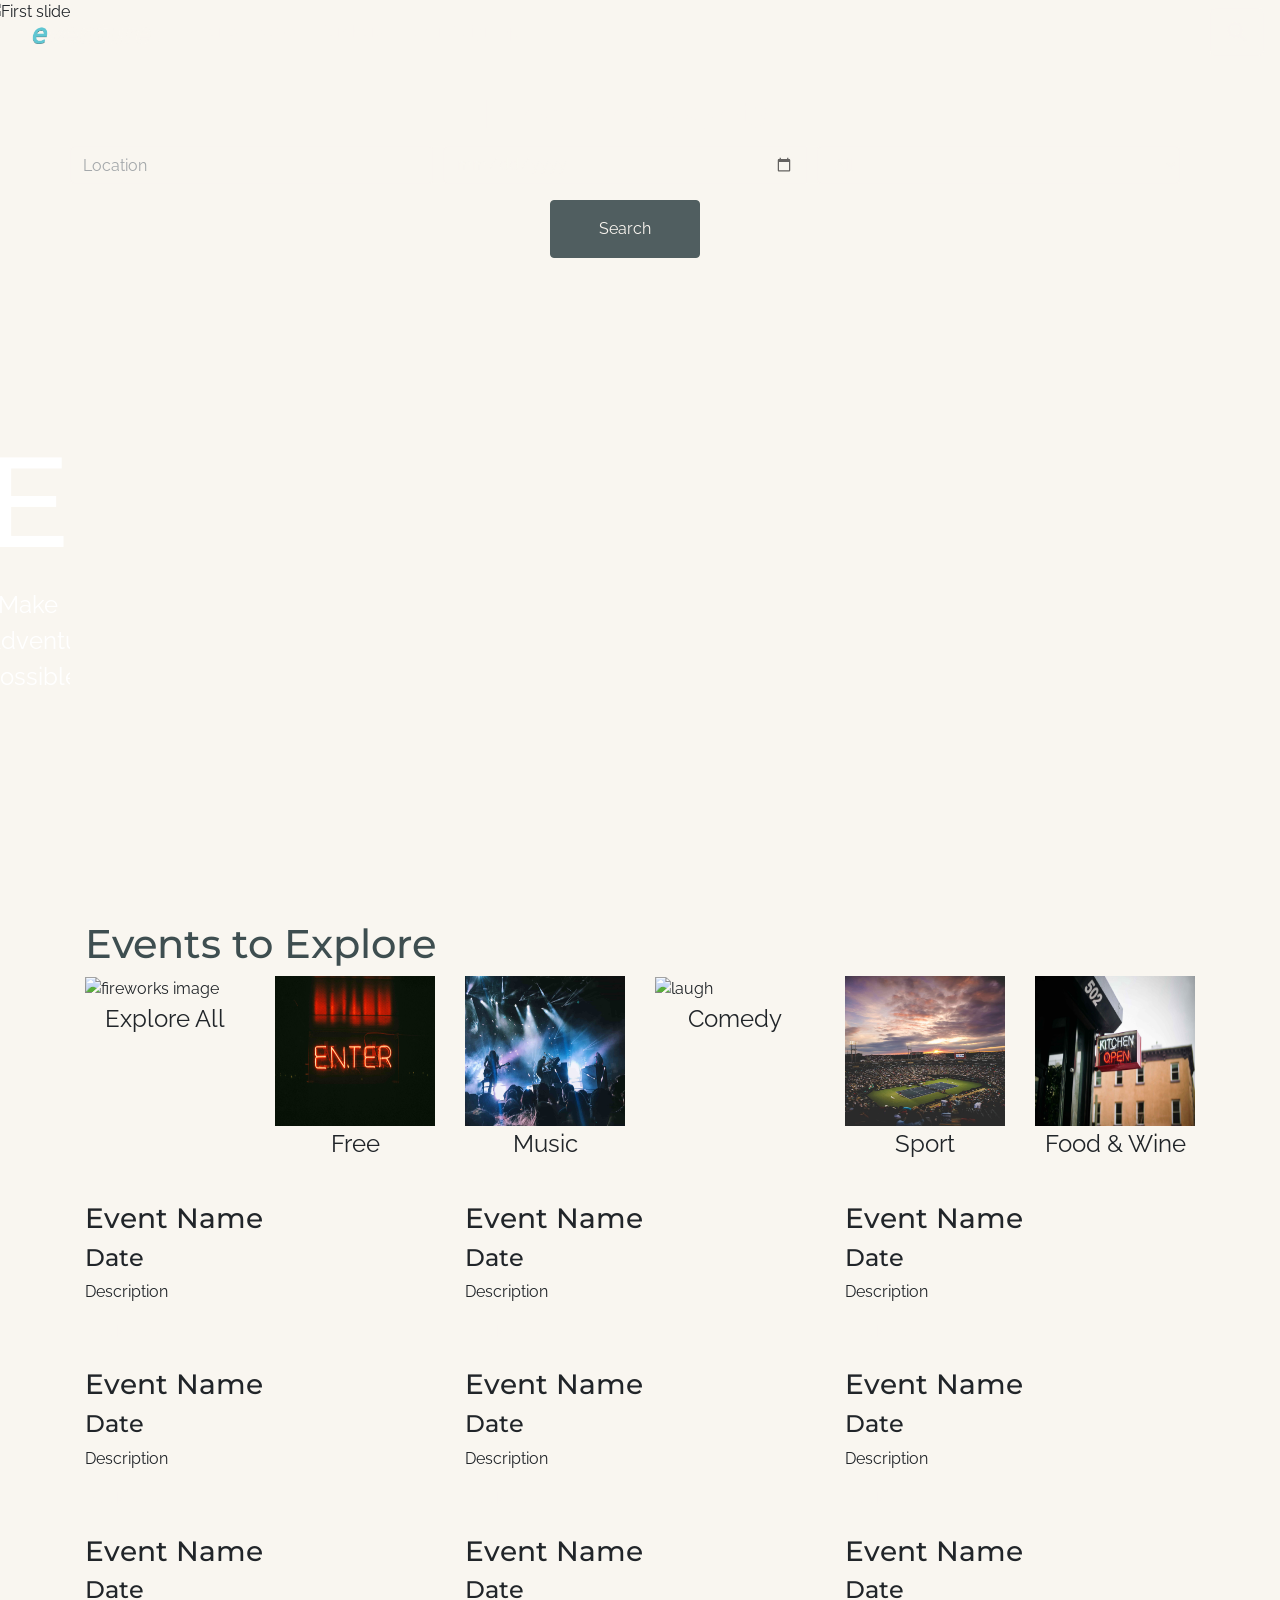
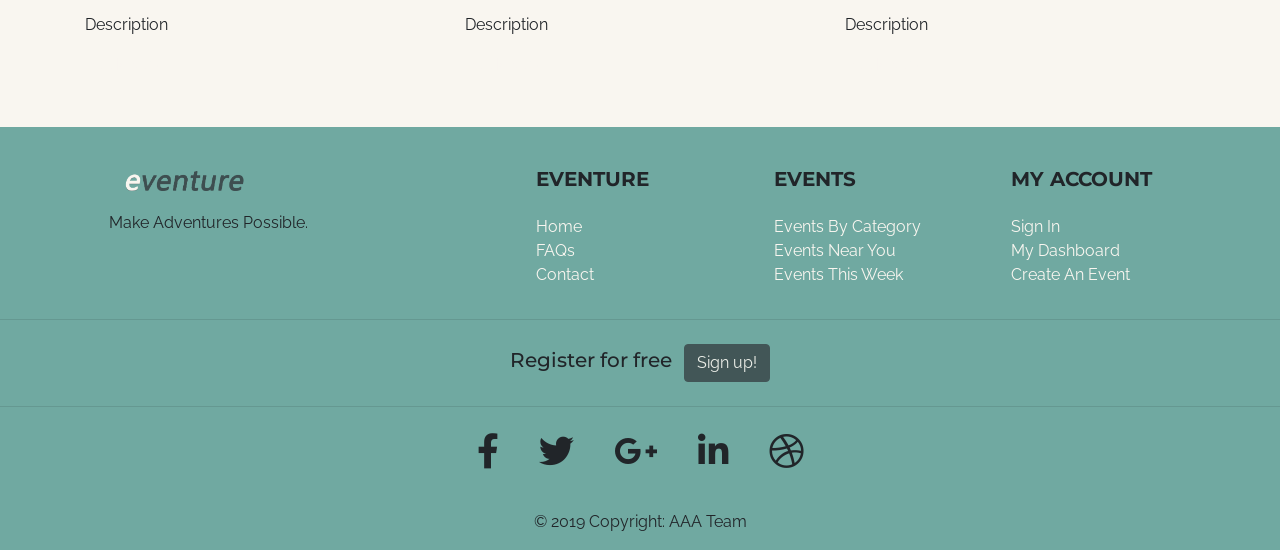
==== commit ea66074f: "change banner tagline text size" ====
--- a/index.html
+++ b/index.html
@@ -90,7 +90,7 @@
           <img class="d-block w-100" src="CSS/images/tickets_NEW.jpg" alt="First slide">
           <div class="carousel-caption d-none d-md-block text-center">
             <h1 class="carousel-title">Eventure</a></h1>
-            <p>Make Adventures Possible</p>
+            <p class="banner-tagline">Make Adventures Possible</p>
           </div>
         </div>
         <div class="carousel-item banner-slide">
--- a/CSS/main.css
+++ b/CSS/main.css
@@ -230,6 +230,9 @@
     font-size: 1.5em;
 }
 
+p.banner-tagline {
+    font-size: 1.5em;
+}
 /*Member Dash components*/
 #blktxt a{
     color: rgb(21, 22, 22);
@@ -273,4 +276,4 @@
     background-color: transparent;
     border: 1.5px solid #f9f6f0;
     color:  #f9f6f0;
-}+}
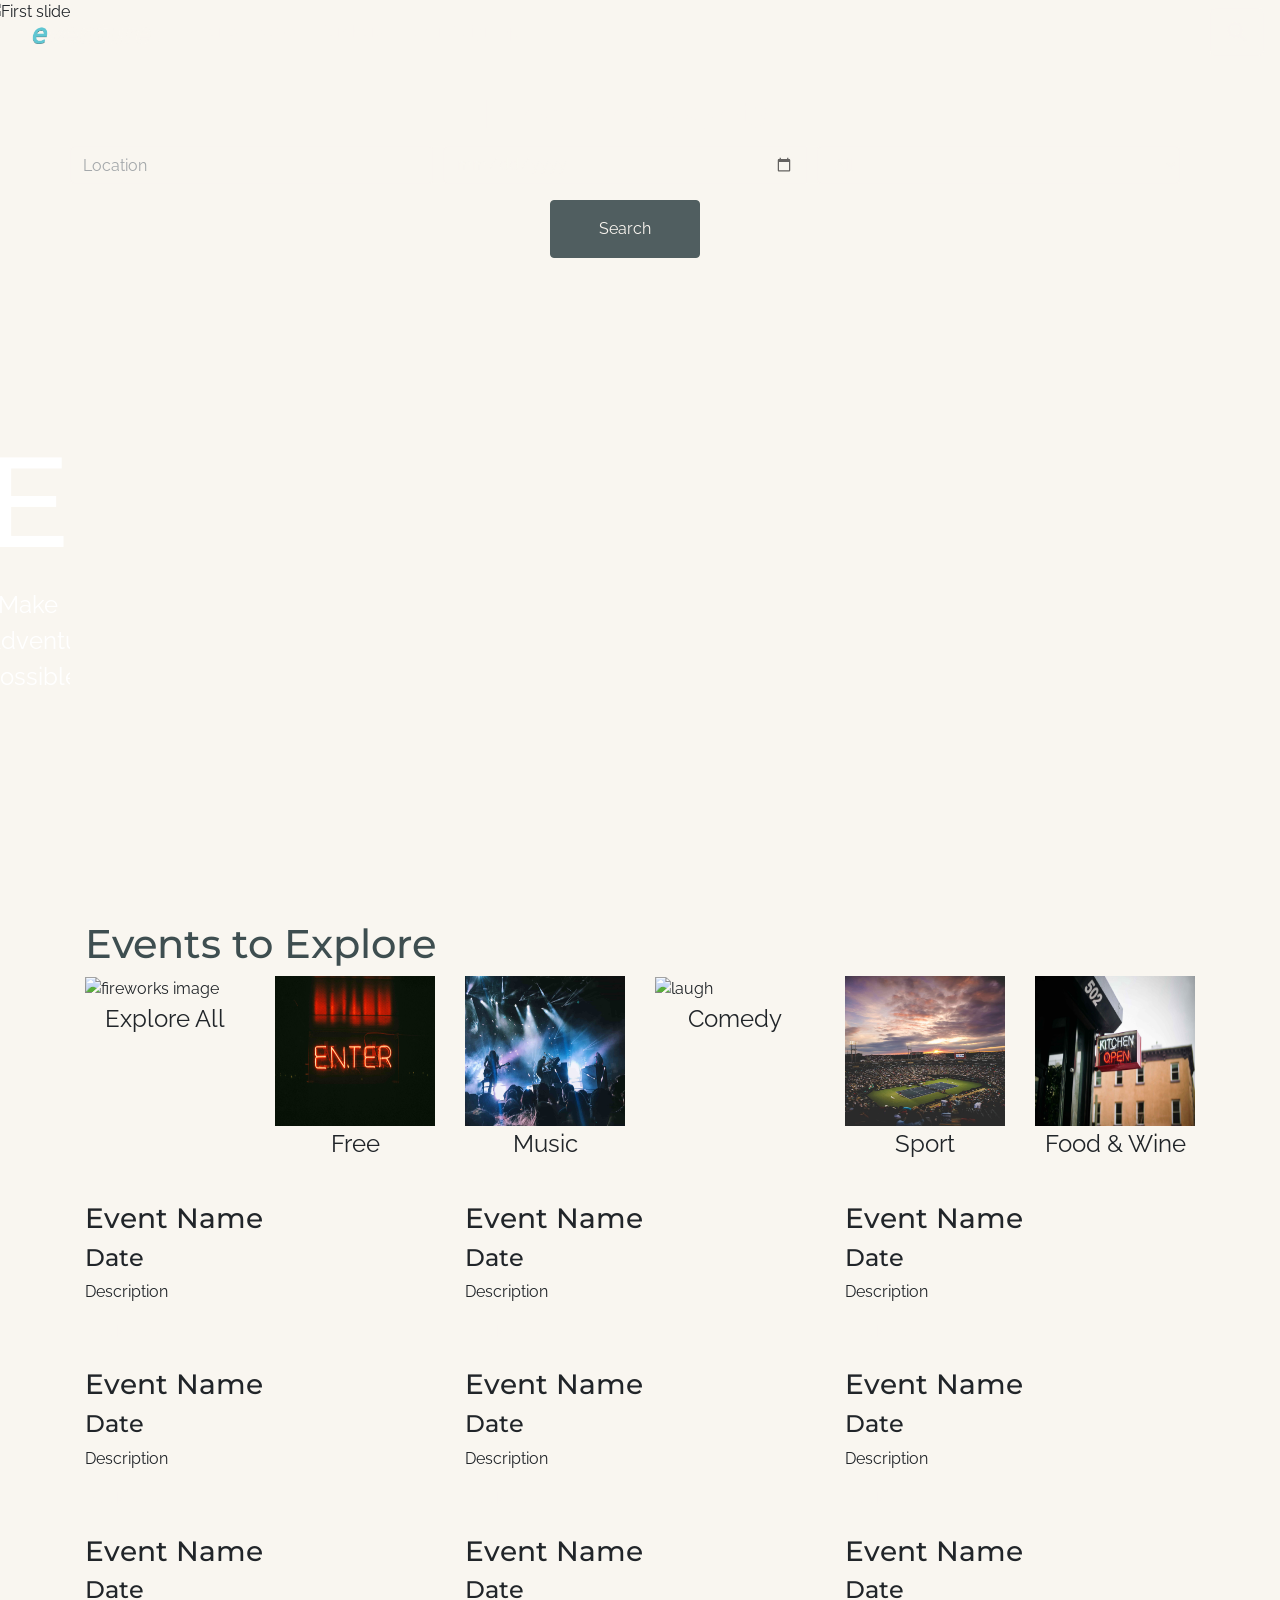
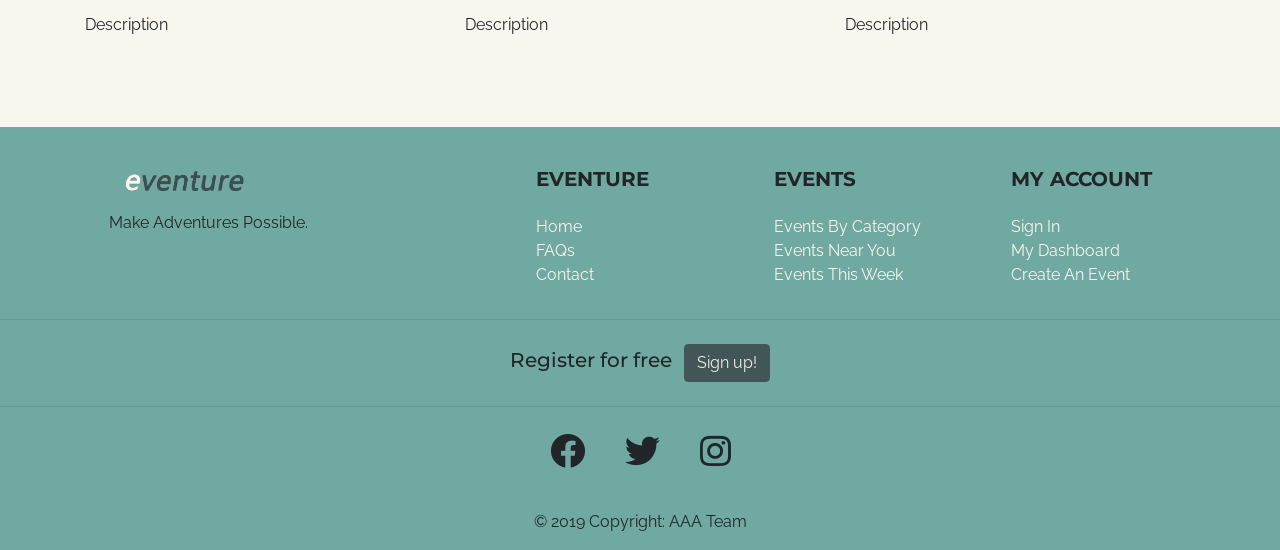
==== commit bf8e6148: "Update social icons on index.html" ====
--- a/index.html
+++ b/index.html
@@ -359,7 +359,7 @@
     <ul class="list-unstyled list-inline text-center">
       <li class="list-inline-item">
         <a class="btn-floating btn-fb mx-1">
-          <i class="fab fa-facebook-f"> </i>
+          <i class="fab fa-facebook"> </i>
         </a>
       </li>
       <li class="list-inline-item">
@@ -368,18 +368,8 @@
         </a>
       </li>
       <li class="list-inline-item">
-        <a class="btn-floating btn-gplus mx-1">
-          <i class="fab fa-google-plus-g"> </i>
-        </a>
-      </li>
-      <li class="list-inline-item">
-        <a class="btn-floating btn-li mx-1">
-          <i class="fab fa-linkedin-in"> </i>
-        </a>
-      </li>
-      <li class="list-inline-item">
-        <a class="btn-floating btn-dribbble mx-1">
-          <i class="fab fa-dribbble"> </i>
+        <a class="btn-floating btn-inst mx-1">
+          <i class="fab fa-instagram"> </i>
         </a>
       </li>
     </ul>
